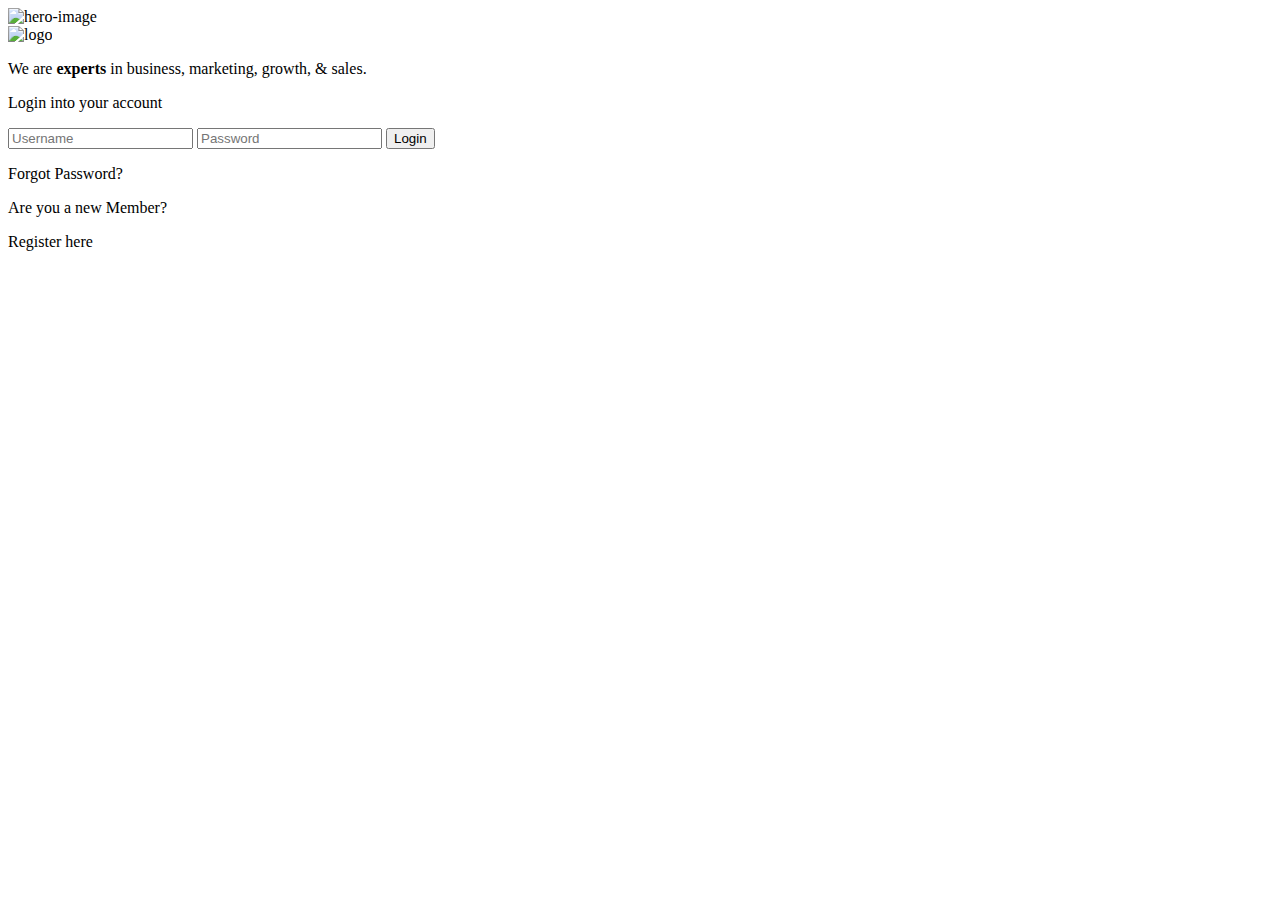
==== html/index.html @ 23b3b0c2 "Added to git" ====
<!DOCTYPE html>
<html lang="en">
<head>
  <meta charset="UTF-8">
  <meta http-equiv="X-UA-Compatible" content="IE=edge">
  <meta name="viewport" content="width=device-width, initial-scale=1.0">

  <link rel="stylesheet" href="C:\Users\Admin\Desktop\8TH_Project\HTML Training Assignment\css\style.css">
  
  <title>Login</title>
</head>
<body id="background">
      <div class="flex-container">
        <div><img id="hero-image" src="C:\Users\Admin\Desktop\8TH_Project\HTML Training Assignment\images\hero-image.png" alt="hero-image"></div>
        <div id="icon">
            <img src="C:\Users\Admin\Desktop\8TH_Project\HTML Training Assignment\images\logo.svg" alt="logo">
            <p class="heading">We are <b id="experts">experts</b> in business, marketing, growth, & sales.</p>
            <p id="login">Login into your account</p>
            <input id="text" type="text" placeholder="Username"/>
            <input id="pswd" type="password" placeholder="Password"/>
            <button id="btn">Login</button>
            <p id="frgt">Forgot Password?</p>
            <p id="new">Are you a new Member?<p id="register" src="#">Register here</p></p>
        </div>
      </div>
</body>
</html>
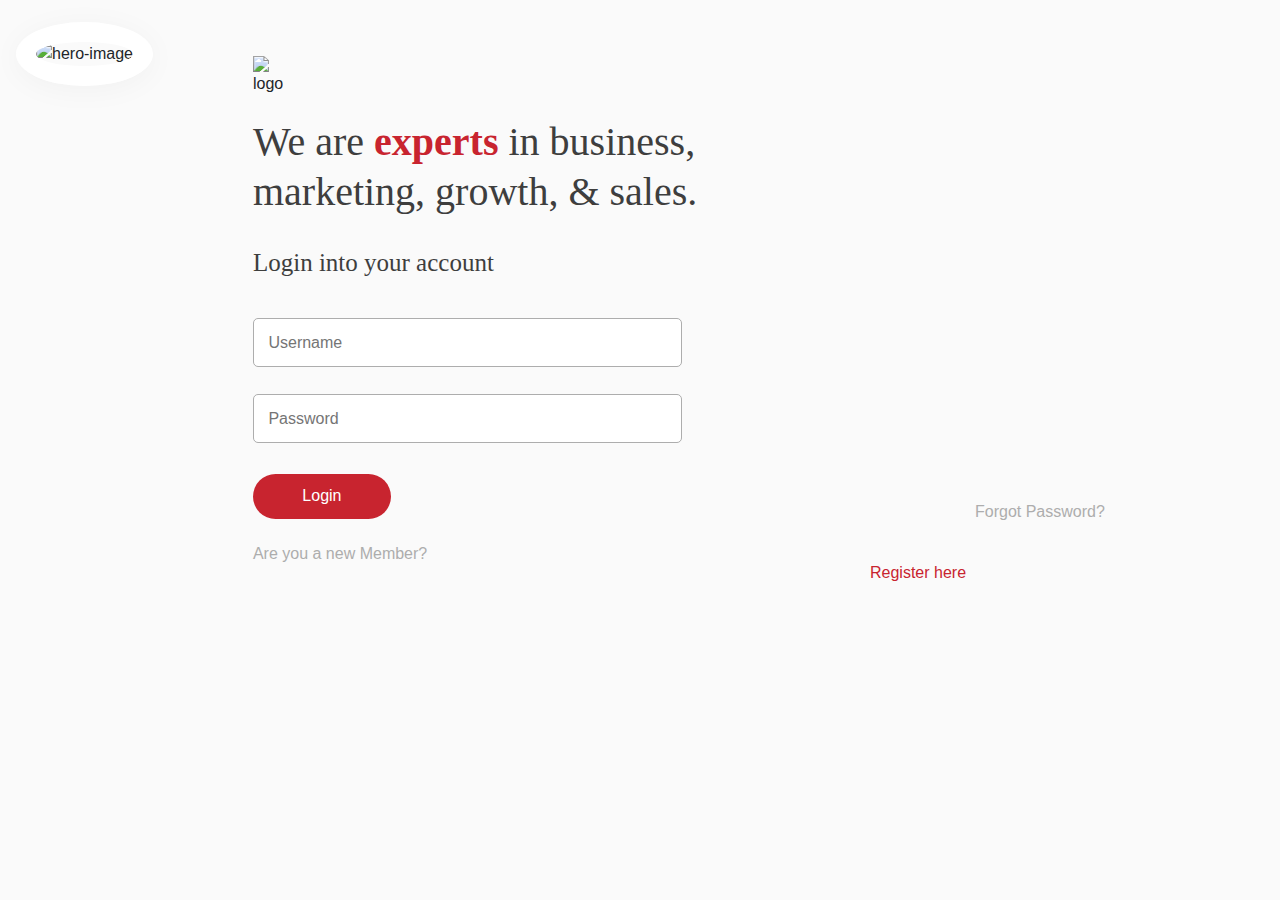
==== commit b6fd77e8: "new changes" ====
--- a/html/index.html
+++ b/html/index.html
@@ -4,16 +4,16 @@
   <meta charset="UTF-8">
   <meta http-equiv="X-UA-Compatible" content="IE=edge">
   <meta name="viewport" content="width=device-width, initial-scale=1.0">
-
-  <link rel="stylesheet" href="C:\Users\Admin\Desktop\8TH_Project\HTML Training Assignment\css\style.css">
+  <link rel="stylesheet" href=".\..\css\bootstrap.min.css">
+  <link rel="stylesheet" href=".\..\css\style.css">
   
   <title>Login</title>
 </head>
 <body id="background">
       <div class="flex-container">
-        <div><img id="hero-image" src="C:\Users\Admin\Desktop\8TH_Project\HTML Training Assignment\images\hero-image.png" alt="hero-image"></div>
+        <div><img id="hero-image" src=".\..\images\hero-image.png" alt="hero-image"></div>
         <div id="icon">
-            <img src="C:\Users\Admin\Desktop\8TH_Project\HTML Training Assignment\images\logo.svg" alt="logo">
+            <img src=".\..\images\logo.svg" alt="logo">
             <p class="heading">We are <b id="experts">experts</b> in business, marketing, growth, & sales.</p>
             <p id="login">Login into your account</p>
             <input id="text" type="text" placeholder="Username"/>
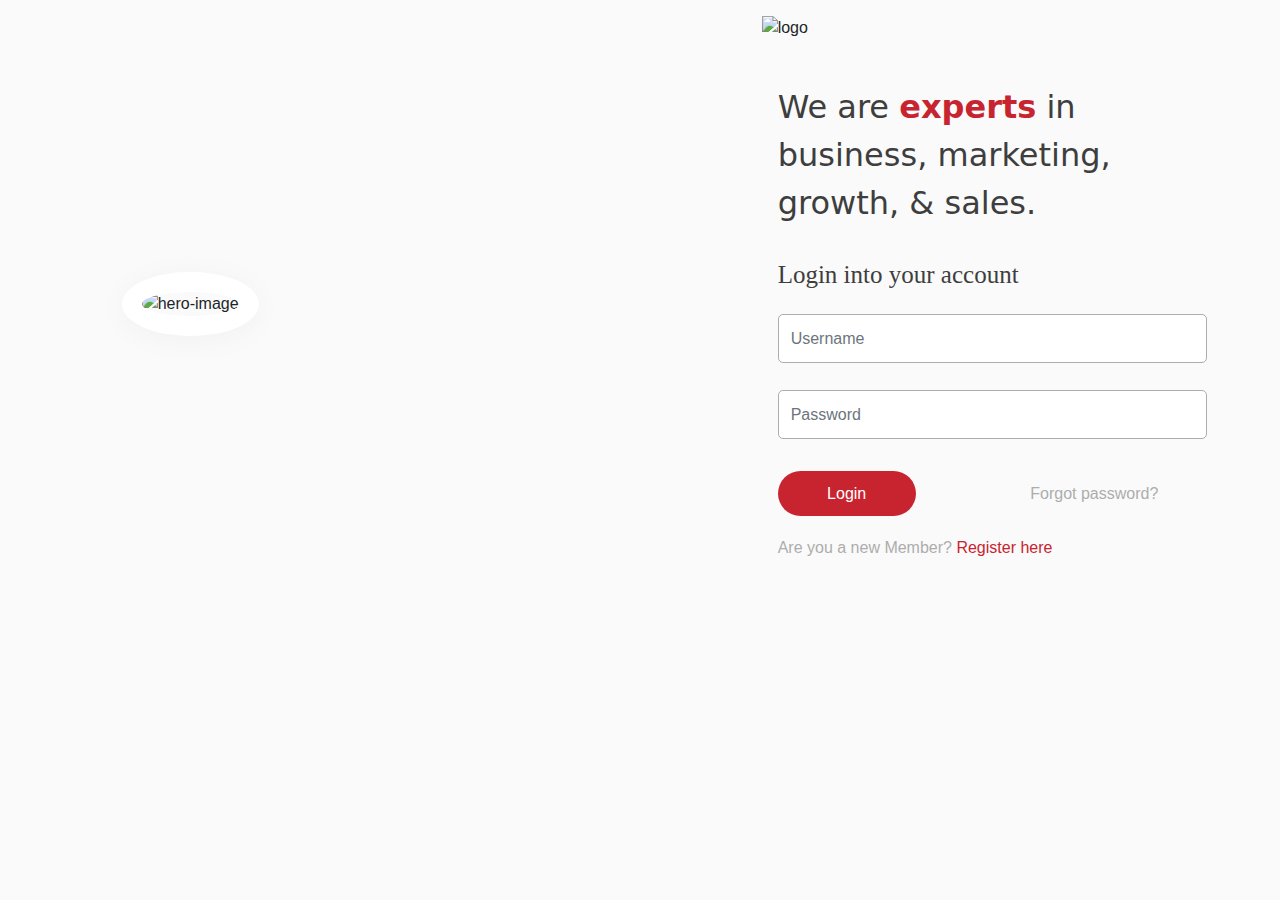
==== commit 474aada9: "Responsive design" ====
--- a/html/index.html
+++ b/html/index.html
@@ -1,27 +1,53 @@
 <!DOCTYPE html>
 <html lang="en">
 <head>
-  <meta charset="UTF-8">
-  <meta http-equiv="X-UA-Compatible" content="IE=edge">
-  <meta name="viewport" content="width=device-width, initial-scale=1.0">
-  <link rel="stylesheet" href=".\..\css\bootstrap.min.css">
-  <link rel="stylesheet" href=".\..\css\style.css">
-  
-  <title>Login</title>
+    <meta charset="UTF-8">
+    <meta http-equiv="X-UA-Compatible" content="IE=edge">
+    <meta name="viewport" content="width=device-width, initial-scale=1.0">
+    <title>Login Page</title>
+    <link rel="stylesheet" href=".\..\css\bootstrap.min.css">
+    <link rel="stylesheet" href=".\..\css\style.css">
+    <script src=".\..\js\bootstrap.bundle.min.js"></script> 
 </head>
-<body id="background">
-      <div class="flex-container">
-        <div><img id="hero-image" src=".\..\images\hero-image.png" alt="hero-image"></div>
-        <div id="icon">
-            <img src=".\..\images\logo.svg" alt="logo">
-            <p class="heading">We are <b id="experts">experts</b> in business, marketing, growth, & sales.</p>
-            <p id="login">Login into your account</p>
-            <input id="text" type="text" placeholder="Username"/>
-            <input id="pswd" type="password" placeholder="Password"/>
-            <button id="btn">Login</button>
-            <p id="frgt">Forgot Password?</p>
-            <p id="new">Are you a new Member?<p id="register" src="#">Register here</p></p>
+<body>
+<section class="vh-100">
+  <div class="container-fluid h-custom">
+    <div class="row d-flex justify-content-center align-items-center h-100">
+      <div class="col-md-9 col-lg-6 col-xl-5 mt-5">
+        <img id="hero-image" src=".\..\images\hero-image.png" alt="hero-image" class="img-fluid">
+      </div>
+      <div class="col-md-8 col-lg-6 col-xl-4 offset-xl-1">
+        <form>
+          <div class="d-flex flex-row align-items-center justify-content-center justify-content-lg-start mt-3">
+            <img  class="img-fluid" src=".\..\images\logo.svg" alt="logo">
         </div>
+        
+        <div class="d-flex align-items-center my-4">
+            <p class="heading fw-bold mx-3 mb-0">We are <b id="experts">experts</b> in business, marketing, growth, & sales.</p>
+        </div>
+            <p class="login fw-bold ml-2 mx-3 mb-0">Login into your account</p>
+
+          <div class="form-outline mb-4 ml-3">
+            <input type="email" id="text" class="form-control" placeholder="Username" />
+          </div>
+
+          <div class="form-outline mb-3 ml-3">
+            <input type="password" id="pswd" class="form-control" placeholder="Password" />
+          </div>
+
+          <div class="d-flex justify-content-between align-items-center ml-3">
+            <div><button id="btn" class="mt-3">Login</button></div>
+            <a href="#!" class="text-body mt-3" id="frgt">Forgot password?</a>
+          </div>
+
+          <div class="text-lg-start mt-3 ml-3">
+            <p class="fw-bold mt-2 pt-1 mb-0" id="new">Are you a new Member? 
+            <a href="#!" class="link-danger mb-2" id="register">Register here</a></p>
+          </div>
+        </form>
       </div>
+    </div>
+  </div>
+</section>
 </body>
 </html>